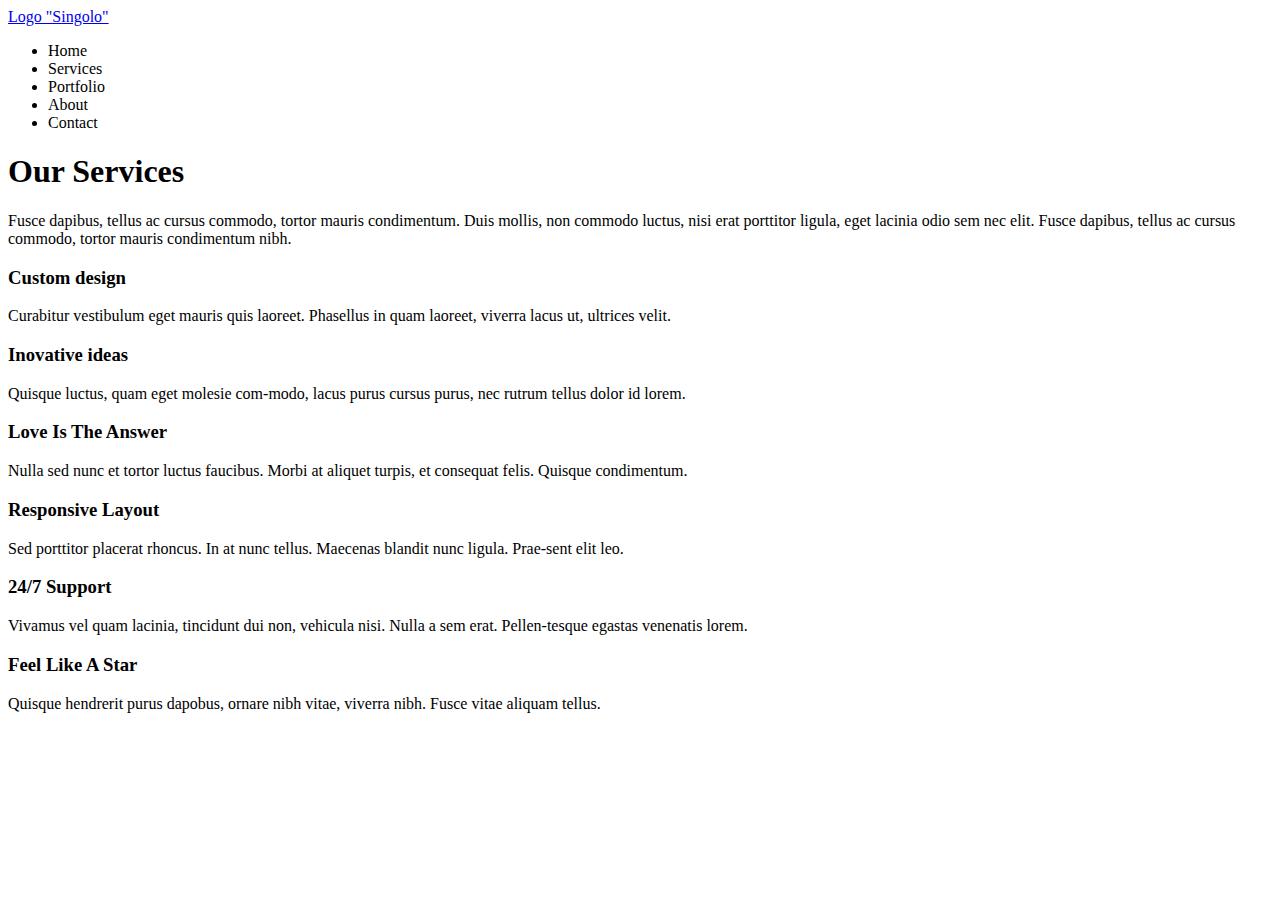
==== singolo1.html @ 900e5d7a "feat: add singolo1 HTML & CSS" ====
<!DOCTYPE html>
<html lang="en">
    <head> 
        <meta charset="UTF-8" >
        <title>Singolo</title>
        <link rel="stylesheet" href="singolo1.css">
    </head>
   <header class="header">
        <div class="wrapper">
            <a href="#" >Logo "Singolo"</a>
            <nav >
                <ul class="navigation">
                    <li>Home</li>
                    <li>Services</li>
                    <li>Portfolio</li>
                    <li>About</li>
                    <li>Contact</li>
                </ul>
            </nav>
        </div> 
   </header>
   <section class="phones">
    <div class="wrapper">

    </div>
   </section>
   <section class="Our_Services" >  
    <div class="wrapper">
        <h1>Our Services</h1>
        <p>Fusce dapibus, tellus ac cursus commodo, tortor mauris condimentum. Duis mollis, non commodo luctus, nisi erat porttitor ligula, eget lacinia odio sem nec elit. Fusce dapibus, tellus ac cursus commodo, tortor mauris condimentum nibh.</p>
        <div class="layout-3-column">
            <div class="tool">
                <div class="tool_icon">
                    <span class="icon-round"></span>
                </div>
                <h3>
                    Custom design
                </h3>
                <p>
                    Curabitur vestibulum eget mauris quis laoreet. Phasellus in quam laoreet, viverra lacus ut, ultrices velit.
                </p>
            </div>
            <div class="tool">
                <div class="tool_icon">
                    <span class="icon-round"></span>
                </div>
                <h3>
                    Inovative ideas
                </h3>
                <p>
                    Quisque luctus, quam eget molesie com-modo, lacus purus cursus purus, nec rutrum tellus dolor id lorem.
                </p>
            </div>
            <div class="tool">
                <div class="tool_icon">
                    <span class="icon-round"></span>
                </div>
                <h3>
                    Love Is The Answer
                </h3>
                <p>
                    Nulla sed nunc et tortor luctus faucibus. Morbi at aliquet turpis, et consequat felis. Quisque condimentum.
                </p>
            </div>
        </div>
        <div class="layout-3-column">
            <div class="tool">
                <div class="tool_icon">
                    <span class="icon-round"></span>
                </div>
                <h3>
                    Responsive Layout
                </h3>
                <p>
                    Sed porttitor placerat rhoncus. In at nunc tellus. Maecenas blandit nunc ligula. Prae-sent elit leo.
                </p>
            </div>
            <div class="tool">
                <div class="tool_icon">
                    <span class="icon-round"></span>
                </div>
                <h3>
                    24/7 Support
                </h3>
                <p>
                    Vivamus vel quam lacinia, tincidunt dui non, vehicula nisi. Nulla a sem erat. Pellen-tesque egastas venenatis lorem.
                </p>
            </div>
            <div class="tool">
                <div class="tool_icon">
                    <span class="icon-round"></span>
                </div>
                <h3>
                    Feel Like A Star
                </h3>
                <p>
                    Quisque hendrerit purus dapobus, ornare nibh vitae, viverra nibh. Fusce vitae aliquam tellus.
                </p>
            </div>
        </div>
    </div>
   </section>
</html>
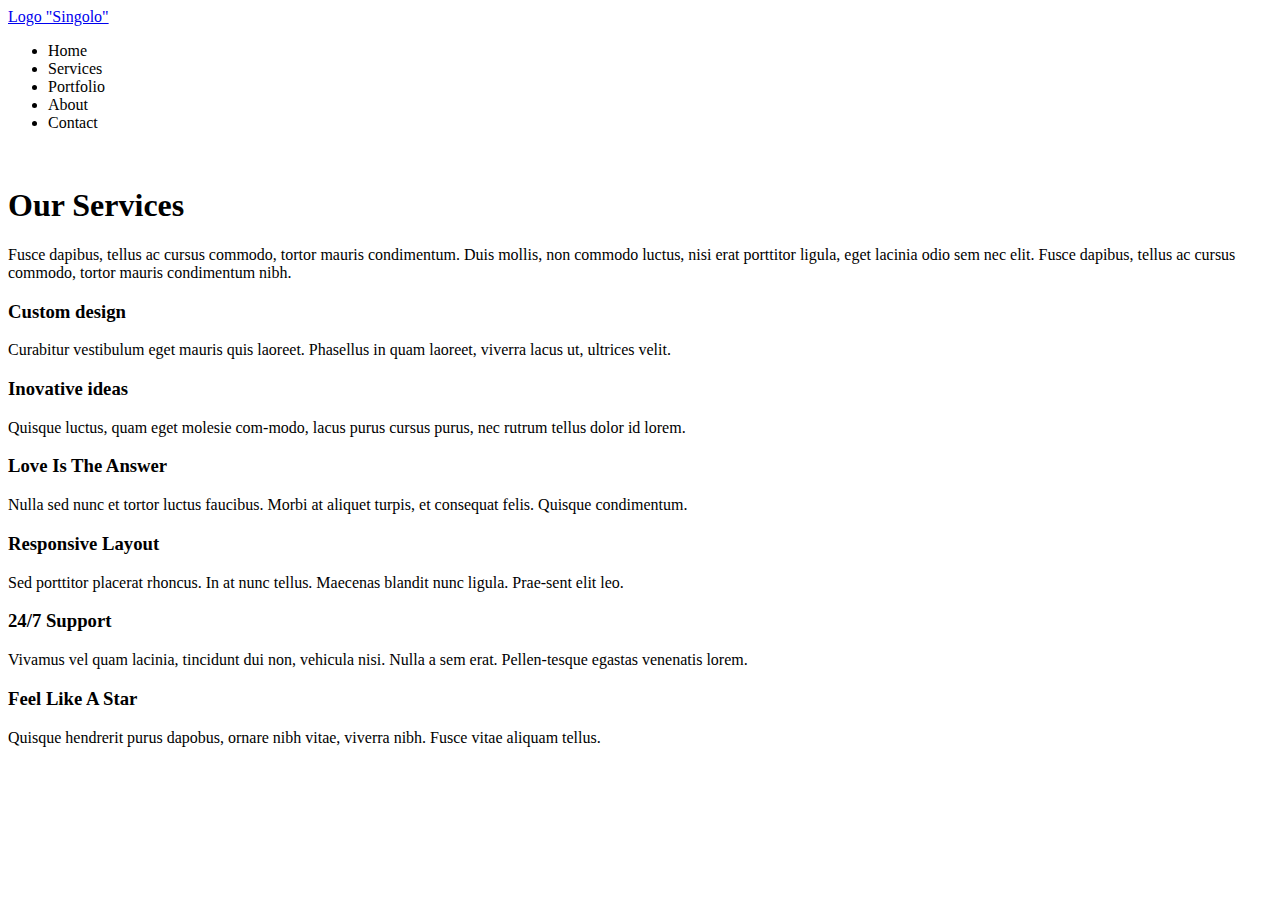
==== commit fda20779: "feat: modify" ====
--- a/singolo1.html
+++ b/singolo1.html
@@ -5,99 +5,102 @@
         <title>Singolo</title>
         <link rel="stylesheet" href="singolo1.css">
     </head>
-   <header class="header">
+    <body>
+        <header class="header">
+            <div class="wrapper">
+                <a href="#" >Logo "Singolo"</a>
+                <nav >
+                    <ul class="navigation">
+                        <li>Home</li>
+                        <li>Services</li>
+                        <li>Portfolio</li>
+                        <li>About</li>
+                        <li>Contact</li>
+                    </ul>
+                </nav>
+            </div> 
+       </header>
+       <section class="phones">
         <div class="wrapper">
-            <a href="#" >Logo "Singolo"</a>
-            <nav >
-                <ul class="navigation">
-                    <li>Home</li>
-                    <li>Services</li>
-                    <li>Portfolio</li>
-                    <li>About</li>
-                    <li>Contact</li>
-                </ul>
-            </nav>
-        </div> 
-   </header>
-   <section class="phones">
-    <div class="wrapper">
-
-    </div>
-   </section>
-   <section class="Our_Services" >  
-    <div class="wrapper">
-        <h1>Our Services</h1>
-        <p>Fusce dapibus, tellus ac cursus commodo, tortor mauris condimentum. Duis mollis, non commodo luctus, nisi erat porttitor ligula, eget lacinia odio sem nec elit. Fusce dapibus, tellus ac cursus commodo, tortor mauris condimentum nibh.</p>
-        <div class="layout-3-column">
-            <div class="tool">
-                <div class="tool_icon">
-                    <span class="icon-round"></span>
+            <img>
+            <img>
+        </div>
+       </section>
+       <section class="Our_Services" >  
+        <div class="wrapper">
+            <h1>Our Services</h1>
+            <p>Fusce dapibus, tellus ac cursus commodo, tortor mauris condimentum. Duis mollis, non commodo luctus, nisi erat porttitor ligula, eget lacinia odio sem nec elit. Fusce dapibus, tellus ac cursus commodo, tortor mauris condimentum nibh.</p>
+            <div class="layout-3-column">
+                <div class="tool">
+                    <div class="tool_icon">
+                        <span class="icon-round"></span>
+                    </div>
+                    <h3>
+                        Custom design
+                    </h3>
+                    <p>
+                        Curabitur vestibulum eget mauris quis laoreet. Phasellus in quam laoreet, viverra lacus ut, ultrices velit.
+                    </p>
                 </div>
-                <h3>
-                    Custom design
-                </h3>
-                <p>
-                    Curabitur vestibulum eget mauris quis laoreet. Phasellus in quam laoreet, viverra lacus ut, ultrices velit.
-                </p>
+                <div class="tool">
+                    <div class="tool_icon">
+                        <span class="icon-round"></span>
+                    </div>
+                    <h3>
+                        Inovative ideas
+                    </h3>
+                    <p>
+                        Quisque luctus, quam eget molesie com-modo, lacus purus cursus purus, nec rutrum tellus dolor id lorem.
+                    </p>
+                </div>
+                <div class="tool">
+                    <div class="tool_icon">
+                        <span class="icon-round"></span>
+                    </div>
+                    <h3>
+                        Love Is The Answer
+                    </h3>
+                    <p>
+                        Nulla sed nunc et tortor luctus faucibus. Morbi at aliquet turpis, et consequat felis. Quisque condimentum.
+                    </p>
+                </div>
             </div>
-            <div class="tool">
-                <div class="tool_icon">
-                    <span class="icon-round"></span>
+            <div class="layout-3-column">
+                <div class="tool">
+                    <div class="tool_icon">
+                        <span class="icon-round"></span>
+                    </div>
+                    <h3>
+                        Responsive Layout
+                    </h3>
+                    <p>
+                        Sed porttitor placerat rhoncus. In at nunc tellus. Maecenas blandit nunc ligula. Prae-sent elit leo.
+                    </p>
                 </div>
-                <h3>
-                    Inovative ideas
-                </h3>
-                <p>
-                    Quisque luctus, quam eget molesie com-modo, lacus purus cursus purus, nec rutrum tellus dolor id lorem.
-                </p>
-            </div>
-            <div class="tool">
-                <div class="tool_icon">
-                    <span class="icon-round"></span>
+                <div class="tool">
+                    <div class="tool_icon">
+                        <span class="icon-round"></span>
+                    </div>
+                    <h3>
+                        24/7 Support
+                    </h3>
+                    <p>
+                        Vivamus vel quam lacinia, tincidunt dui non, vehicula nisi. Nulla a sem erat. Pellen-tesque egastas venenatis lorem.
+                    </p>
                 </div>
-                <h3>
-                    Love Is The Answer
-                </h3>
-                <p>
-                    Nulla sed nunc et tortor luctus faucibus. Morbi at aliquet turpis, et consequat felis. Quisque condimentum.
-                </p>
+                <div class="tool">
+                    <div class="tool_icon">
+                        <span class="icon-round"></span>
+                    </div>
+                    <h3>
+                        Feel Like A Star
+                    </h3>
+                    <p>
+                        Quisque hendrerit purus dapobus, ornare nibh vitae, viverra nibh. Fusce vitae aliquam tellus.
+                    </p>
+                </div>
             </div>
         </div>
-        <div class="layout-3-column">
-            <div class="tool">
-                <div class="tool_icon">
-                    <span class="icon-round"></span>
-                </div>
-                <h3>
-                    Responsive Layout
-                </h3>
-                <p>
-                    Sed porttitor placerat rhoncus. In at nunc tellus. Maecenas blandit nunc ligula. Prae-sent elit leo.
-                </p>
-            </div>
-            <div class="tool">
-                <div class="tool_icon">
-                    <span class="icon-round"></span>
-                </div>
-                <h3>
-                    24/7 Support
-                </h3>
-                <p>
-                    Vivamus vel quam lacinia, tincidunt dui non, vehicula nisi. Nulla a sem erat. Pellen-tesque egastas venenatis lorem.
-                </p>
-            </div>
-            <div class="tool">
-                <div class="tool_icon">
-                    <span class="icon-round"></span>
-                </div>
-                <h3>
-                    Feel Like A Star
-                </h3>
-                <p>
-                    Quisque hendrerit purus dapobus, ornare nibh vitae, viverra nibh. Fusce vitae aliquam tellus.
-                </p>
-            </div>
-        </div>
-    </div>
-   </section>
+       </section>
+    </body>
 </html>--- a/singolo1.css
+++ b/singolo1.css
@@ -0,0 +1,7 @@
+html{
+    font-size: 10px;
+}
+
+body{
+    font-size: 1.6rem;
+}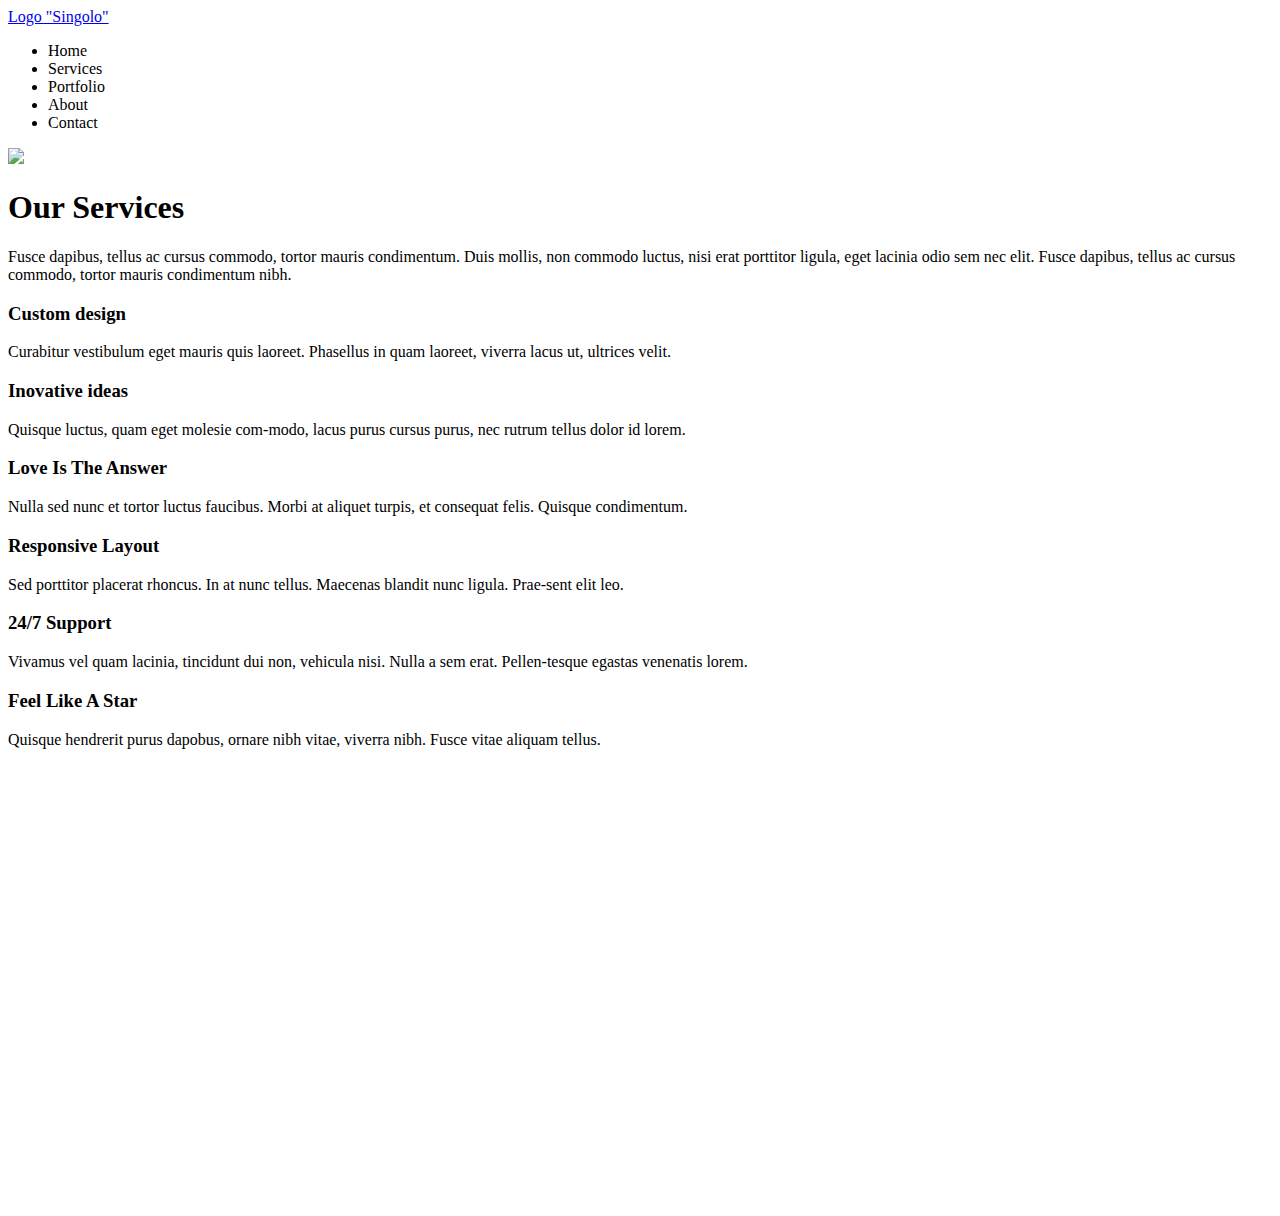
==== commit d1ffbb28: "feat: image add" ====
--- a/singolo1.html
+++ b/singolo1.html
@@ -4,6 +4,7 @@
         <meta charset="UTF-8" >
         <title>Singolo</title>
         <link rel="stylesheet" href="singolo1.css">
+        <link rel="stylesheet" href="Lato">
     </head>
     <body>
         <header class="header">
@@ -22,7 +23,7 @@
        </header>
        <section class="phones">
         <div class="wrapper">
-            <img>
+            <img src="iPhone Horizontal.psd">
             <img>
         </div>
        </section>
--- a/singolo1.css
+++ b/singolo1.css
@@ -4,4 +4,5 @@
 
 body{
     font-size: 1.6rem;
+    block-size: 1200px;
 }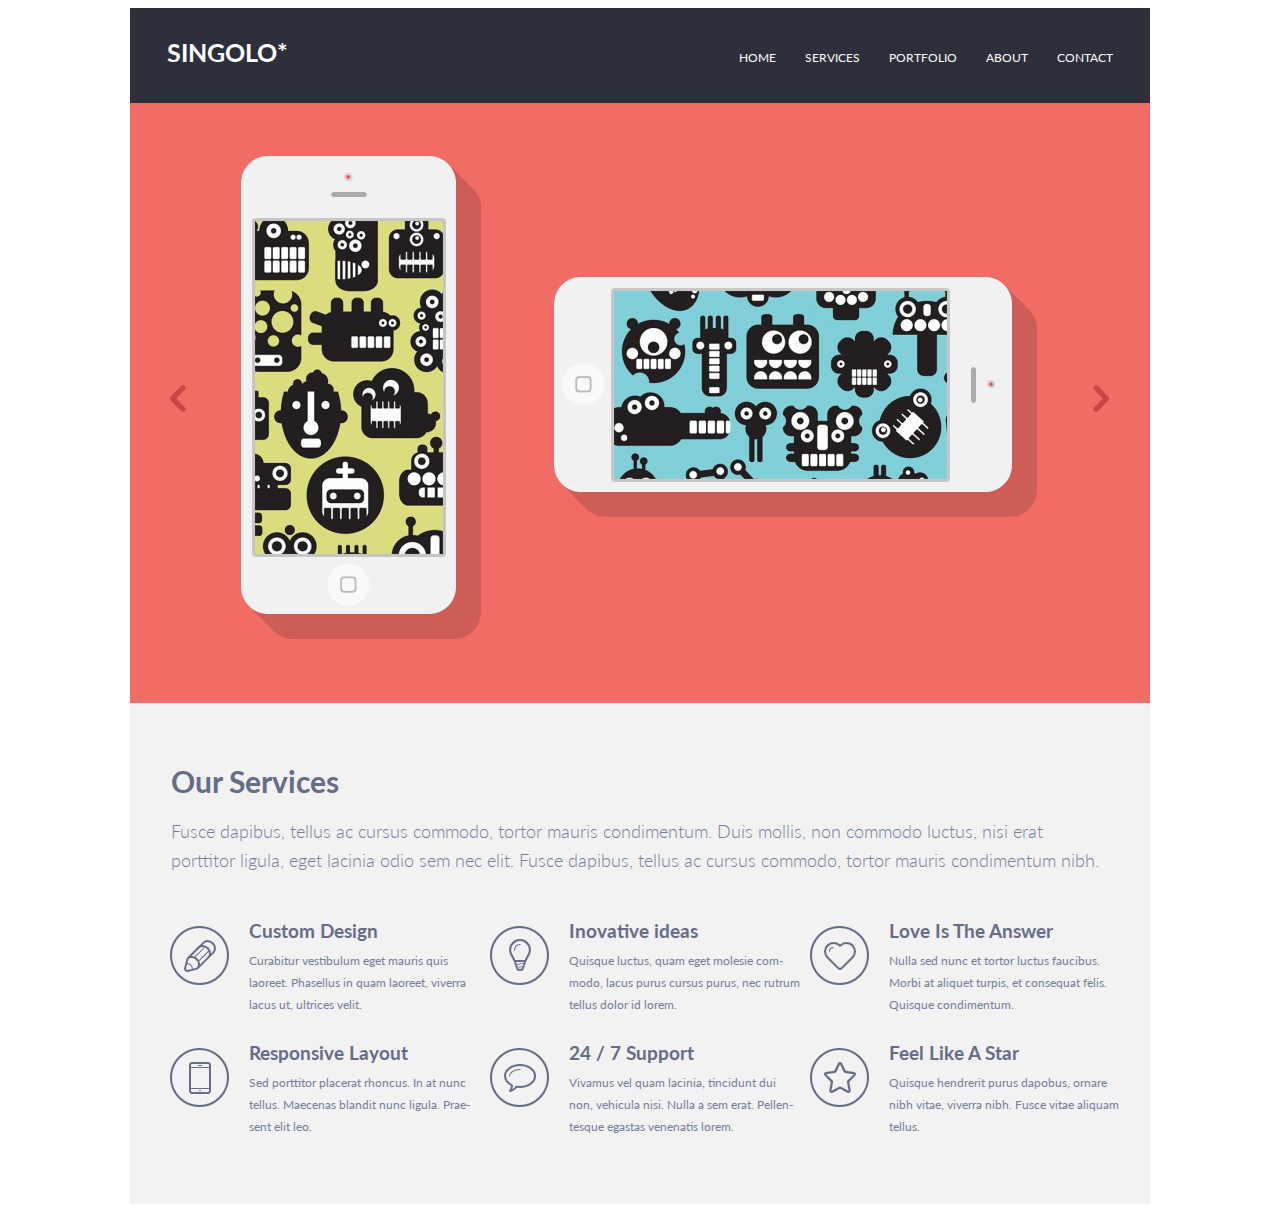
==== commit 24259be6: "feat: singolo1 html + css + files" ====
--- a/singolo1.html
+++ b/singolo1.html
@@ -5,102 +5,150 @@
         <title>Singolo</title>
         <link rel="stylesheet" href="singolo1.css">
         <link rel="stylesheet" href="Lato">
+        <link href="https://fonts.googleapis.com/css?family=Lato&display=swap" rel="stylesheet">
     </head>
     <body>
         <header class="header">
-            <div class="wrapper">
-                <a href="#" >Logo "Singolo"</a>
+            <div class="wrapper header_wrapper">
+                <p>SINGOLO*</p>
                 <nav >
                     <ul class="navigation">
-                        <li>Home</li>
-                        <li>Services</li>
-                        <li>Portfolio</li>
-                        <li>About</li>
-                        <li>Contact</li>
+                        <li>HOME</li>
+                        <li>SERVICES</li>
+                        <li>PORTFOLIO</li>
+                        <li>ABOUT</li>
+                        <li>CONTACT</li>
                     </ul>
                 </nav>
+                <div class="header_wrapper__bottom">
+                    
+                </div>
             </div> 
        </header>
        <section class="phones">
         <div class="wrapper">
-            <img src="iPhone Horizontal.psd">
-            <img>
+            <div class="page_transfer_wrapper">
+                <img  class="page_transfer__sign" src="assets/chev.png">
+                <img  class="page_transfer__sign" src="assets/chev.png">
+            </div>
+           <div class="phone_wrapper" >
+            <img  src="assets/Cam.png">
+            <img src="assets/Shadow.png">
+        </div>
+            <div class="phone_wrapper2" >
+                <img src="assets/Camnew.png">
+                <img src="assets/Shadow2.png">
+            </div>
         </div>
        </section>
        <section class="Our_Services" >  
-        <div class="wrapper">
+        <div class="wrapper Our_Services_wrapper">
             <h1>Our Services</h1>
             <p>Fusce dapibus, tellus ac cursus commodo, tortor mauris condimentum. Duis mollis, non commodo luctus, nisi erat porttitor ligula, eget lacinia odio sem nec elit. Fusce dapibus, tellus ac cursus commodo, tortor mauris condimentum nibh.</p>
             <div class="layout-3-column">
-                <div class="tool">
+                <div class="coloumn">
+                    <div class="tool">
                     <div class="tool_icon">
-                        <span class="icon-round"></span>
+                        <span class="icon-round">
+                            <img src="assets/Ellipse.png">
+                        </span>
                     </div>
-                    <h3>
-                        Custom design
+                    <div class="info">
+                        <h3>
+                        Custom Design
                     </h3>
-                    <p>
+                    <h6>
                         Curabitur vestibulum eget mauris quis laoreet. Phasellus in quam laoreet, viverra lacus ut, ultrices velit.
-                    </p>
+                    </h6>
+                    </div>
+                    
                 </div>
                 <div class="tool">
                     <div class="tool_icon">
-                        <span class="icon-round"></span>
+                        <span class="icon-round">
+                             <img src="assets/Phone.png">
+                        </span>
                     </div>
-                    <h3>
+                    <div class="info">
+                        <h3>
+                        Responsive Layout
+                    </h3>
+                    <h6>
+                        Sed porttitor placerat rhoncus. In at nunc tellus. Maecenas blandit nunc ligula. Prae-sent elit leo.
+                    </h6>
+                    </div>
+                    
+                </div>
+                </div>
+                <div class="coloumn">
+                    <div class="tool">
+                    <div class="tool_icon">
+                        <span class="icon-round">
+                             <img src="assets/Innovative.png">
+                        </span>
+                    </div>
+                    <div class="info">
+                        <h3>
                         Inovative ideas
                     </h3>
-                    <p>
+                    <h6>
                         Quisque luctus, quam eget molesie com-modo, lacus purus cursus purus, nec rutrum tellus dolor id lorem.
-                    </p>
+                    </h6>
+                    </div>
+                    
                 </div>
                 <div class="tool">
                     <div class="tool_icon">
-                        <span class="icon-round"></span>
+                        <span class="icon-round">
+                             <img src="assets/24_7.png">
+                        </span>
                     </div>
-                    <h3>
+                    <div class="info">
+                        <h3>
+                        24 / 7 Support
+                    </h3>
+                    <h6>
+                        Vivamus vel quam lacinia, tincidunt dui non, vehicula nisi. Nulla a sem erat. Pellen-tesque egastas venenatis lorem.
+                    </h6>
+                    </div>
+                    
+                </div>
+                </div>
+                
+                <div class="coloumn">
+                      <div class="tool">
+                    <div class="tool_icon">
+                        <span class="icon-round">
+                             <img src="assets/Heart.png">
+                        </span>
+                    </div>
+                    <div class="info">
+                        <h3>
                         Love Is The Answer
                     </h3>
-                    <p>
+                    <h6>
                         Nulla sed nunc et tortor luctus faucibus. Morbi at aliquet turpis, et consequat felis. Quisque condimentum.
-                    </p>
+                    </h6>
+                    </div>
+                    
                 </div>
-            </div>
-            <div class="layout-3-column">
-                <div class="tool">
+                 <div class="tool">
                     <div class="tool_icon">
-                        <span class="icon-round"></span>
+                        <span class="icon-round">
+                             <img src="assets/Star.png">
+                        </span>
                     </div>
-                    <h3>
-                        Responsive Layout
-                    </h3>
-                    <p>
-                        Sed porttitor placerat rhoncus. In at nunc tellus. Maecenas blandit nunc ligula. Prae-sent elit leo.
-                    </p>
-                </div>
-                <div class="tool">
-                    <div class="tool_icon">
-                        <span class="icon-round"></span>
-                    </div>
-                    <h3>
-                        24/7 Support
-                    </h3>
-                    <p>
-                        Vivamus vel quam lacinia, tincidunt dui non, vehicula nisi. Nulla a sem erat. Pellen-tesque egastas venenatis lorem.
-                    </p>
-                </div>
-                <div class="tool">
-                    <div class="tool_icon">
-                        <span class="icon-round"></span>
-                    </div>
-                    <h3>
+                    <div class="info">
+                        <h3>
                         Feel Like A Star
                     </h3>
-                    <p>
+                    <h6>
                         Quisque hendrerit purus dapobus, ornare nibh vitae, viverra nibh. Fusce vitae aliquam tellus.
-                    </p>
+                    </h6>
+                    </div>
+                    
                 </div>
-            </div>
+                </div> 
         </div>
        </section>
     </body>
--- a/singolo1.css
+++ b/singolo1.css
@@ -1,8 +1,204 @@
 html{
+	font-family: 'Lato', serif ;
     font-size: 10px;
 }
 
 body{
+	font-family: 'Lato',serif;
     font-size: 1.6rem;
-    block-size: 1200px;
+    height: 1196px;
+}
+
+section
+{
+	display: flex;
+}
+
+.wrapper
+{
+	max-width: 1020px;
+	margin : auto;
+}
+
+.header .wrapper
+{
+	height: 95px;
+	background-color: #2d303a;
+	color: #ffffff;
+	display: flex;
+	justify-content: space-around;
+}
+
+
+.header p{
+	position: absolute;
+	padding-right: 825px;	
+	padding-top: 4px;
+	font-family: 'Lato', serif ;
+	font-weight: 700;
+	font-size: 25px;
+}
+
+ul
+{
+	display: flex;
+	list-style: none;
+	position: absolute;
+	margin: 40px 300px;
+	
+}
+
+li{
+	font-size: 12px;
+	padding-top: 2px;
+	padding-left: 14px;
+	padding-right: 15px;
+}
+
+
+li:hover{
+	color: #f06c64;
+}
+
+
+
+
+.phones .wrapper
+{
+	background-color: #f06c64;
+	width: 1020px;
+	height: 600px;
+	display: flex;
+}
+
+.phone_wrapper{
+	width: 150px;
+}
+
+ .phone_wrapper img:first-child
+{
+	padding:53px 111px;
+	position: absolute;
+}
+
+ .phone_wrapper img:nth-child(2)
+{
+	padding:53px 111px;
+
+}
+
+
+.phone_wrapper2 img:first-child
+{
+	padding:174px 274px;
+	position: absolute;
+}
+
+ .phone_wrapper2 img:nth-child(2)
+{
+	padding:174px 274px;
+
+}
+
+
+.page_transfer_wrapper  img
+{
+	position: absolute;
+
+}
+
+.page_transfer__sign:hover
+{
+	background-color: black;
+
+}
+
+.page_transfer_wrapper img:first-child
+{
+		margin-top: 282px;
+		margin-left: 40px;
+}
+
+
+.page_transfer_wrapper img:nth-child(2)
+{
+		margin-top: 282px;
+		margin-left: 963px;	
+		transform: rotate(180deg);
+}
+
+
+
+
+.Our_Services .wrapper{
+	color: #666d89;
+	text-align: left;
+	height: 501px;
+
+	
+}
+
+
+.Our_Services_wrapper
+{
+	background-color: #f2f2f2;
+	width: 1020px;
+}
+
+.layout-3-column
+{
+	display: flex;
+	margin-left: 40px;
+	margin-top: 35px;
+}
+
+.Our_Services_wrapper h1
+{
+	margin: 60px 0 0 41px ;
+	font-size: 30px;
+	font-weight: bold;
+}
+
+.Our_Services_wrapper p
+{
+	margin: 18px 0 0 41px ;
+	font-size: 18px;
+	width: 940px;	
+
+	line-height: 29px;
+	color: #767e9e;
+	font-weight: 300;
+}
+
+.tool
+{
+	display: flex;
+	justify-content: space-around;
+	width: 310px;
+	height: 122px;
+	margin-right: 10px;
+
+}
+
+.tool_icon
+{
+	margin-top: 16px;
+}
+
+.info{
+	margin-left: 20px;
+}
+
+h3 { margin-top: 10px; margin-bottom: -17px;
+
+}
+
+h6{
+margin-top: 25px;
+font-size: 12px;
+line-height: 22px;
+color: #767e9e;
+font-family: "Lato";
+font-weight: 400;
+text-align: left;
 }